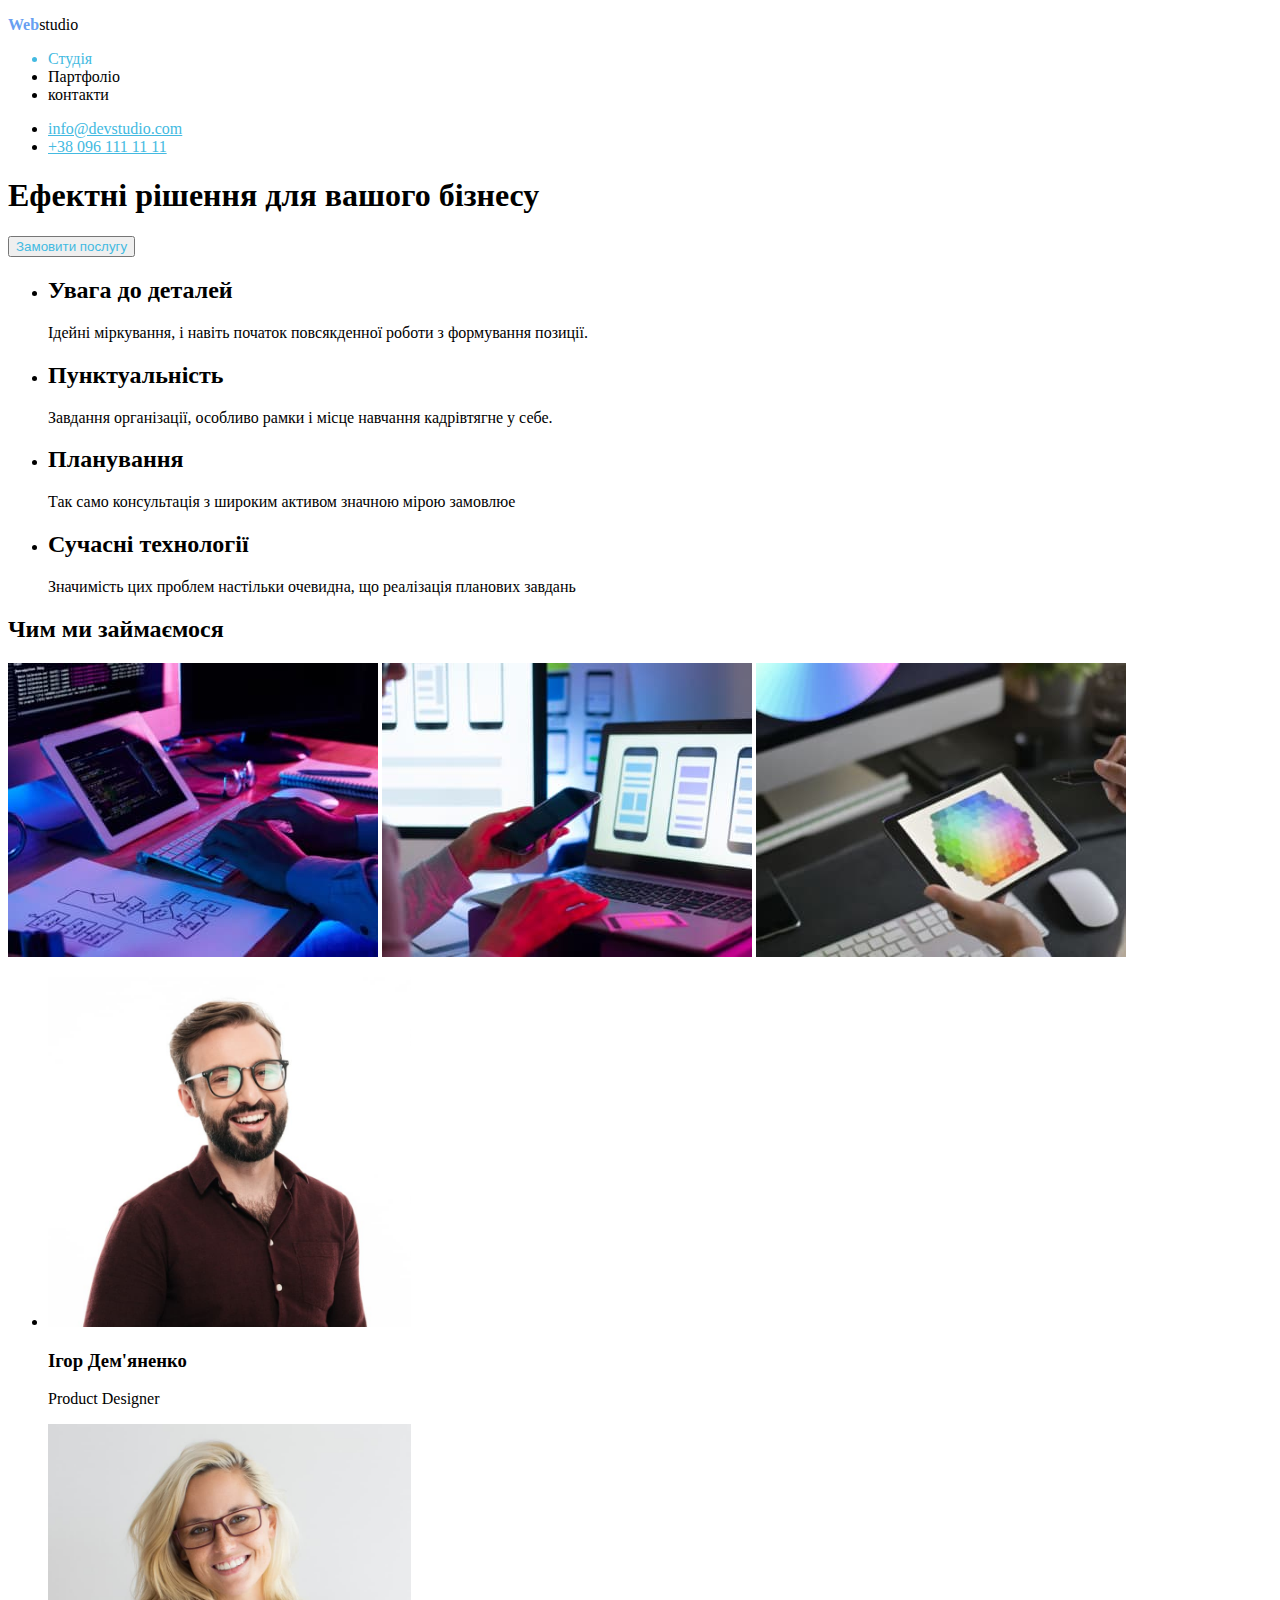
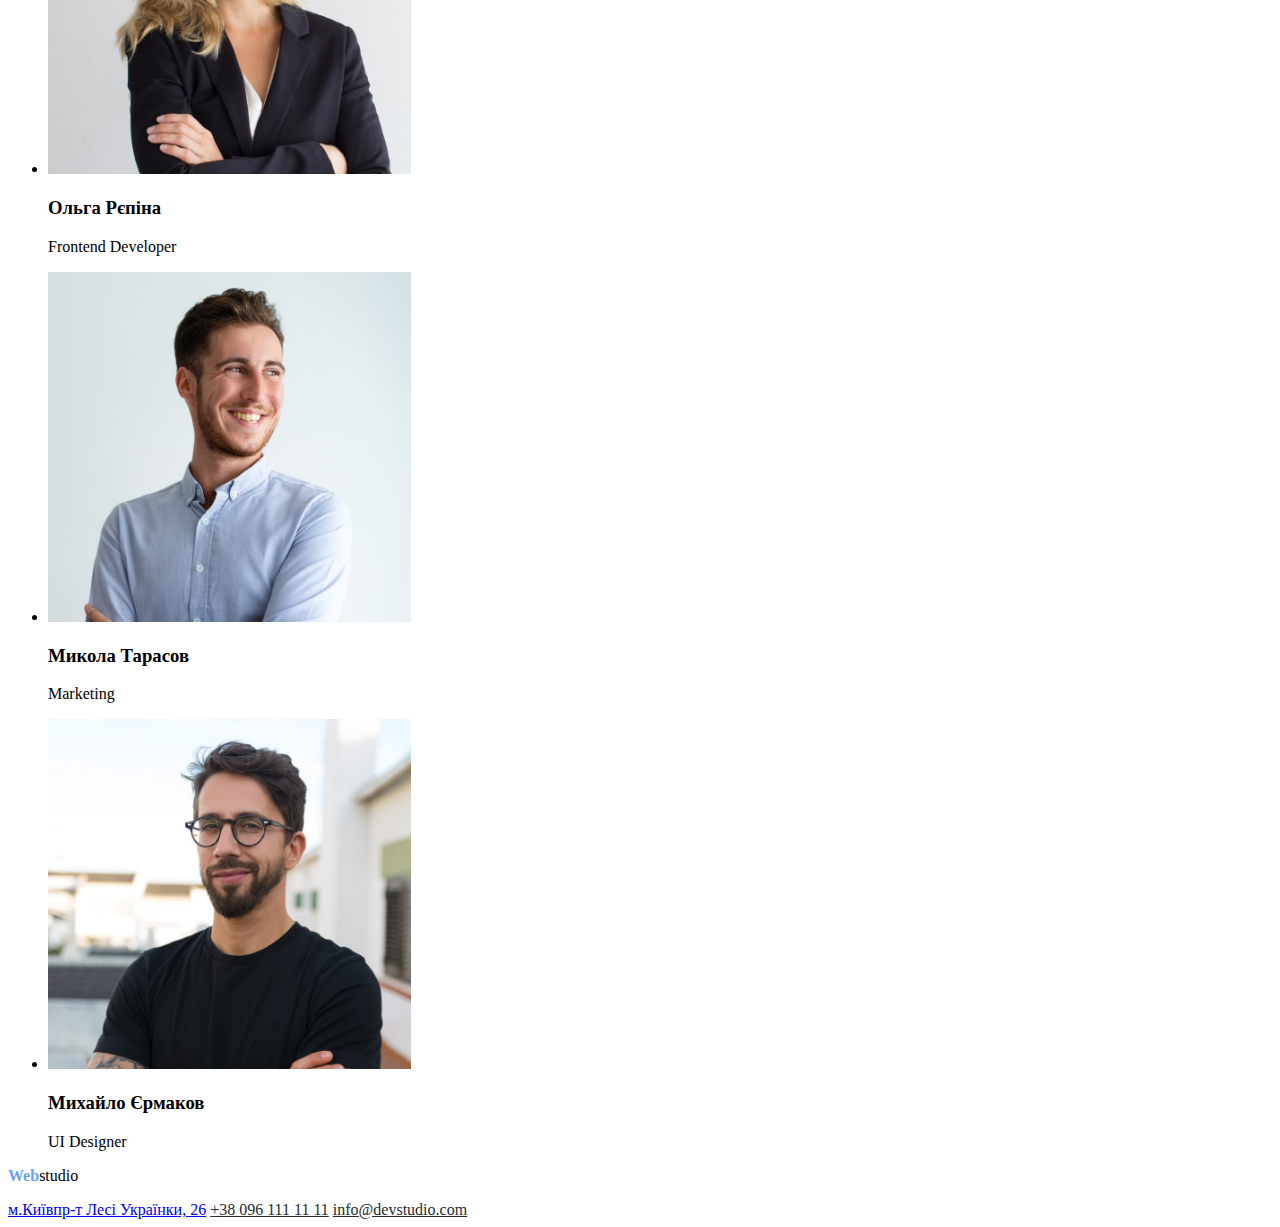
==== index.html @ 53b6b07f "do all" ====
<!DOCTYPE html>
<html lang="en">
<head>
    <meta charset="UTF-8">
    <meta name="viewport" content="width=device-width, initial-scale=1.0">
    <title>Web studio</title>
    <link rel="stylesheet" href="css/style.css">
</head>
<body>
    <header>
        <p><b>Web</b>studio</p>
    <ul>
        <li style="color: #43bae1;">Студія</li>
        <li>Партфоліо</li>
        <li>контакти</li>
    </ul>
    <ul>
        <li><a href="mailto:info@devstudio.com">info@devstudio.com</a></li>
        <li><a href="tel:+380961111111">+38 096 111 11 11</a></li>
    </ul>
    </header>
    <main>
    <section>
        <h1>Ефектні рішення для вашого бізнесу</h1>
        <input class="Замовити послугу" type="button" value="Замовити послугу" />
    </section>
    <ul>
        <li>
            <h2> Увага до деталей</h2>
            <p>Ідейні міркування, і навіть початок повсякденної роботи з формування позиції.</p>
        </li>
        <li>
            <h2>Пунктуальність</h2>
            <p>Завдання організації, особливо рамки і місце навчання кадрівтягне у себе.</p>
        </li>
        <li>
            <h2>Планування</h2>
            <p>Так само консультація з широким активом значною мірою замовлюе</p>
        </li>
        <li>
            <h2>Сучасні технології</h2>
            <p>Значимість цих проблем настільки очевидна, що реалізація планових завдань</p>
        </li>
    </ul>
    <section>
        <h2>Чим ми займаємося</h2>
        <img src="./imeges/coder.jpg" alt="cod">
        <img src="./imeges/disainer1.jpg" alt="Disain1">
        <img src="./imeges/disainer2.jpg" alt="Disain2">
    </section>
    <section>
        <ul>
            <li>
                <img src="./imeges/img (4).jpg" height="350" alt="">
                <h3>Ігор Дем'яненко</h3>
                <p>Product Designer</p>
            </li>
            <li>
                <img src="./imeges/img (1) (1).jpg" height="350" alt="">
                <h3>Ольга Рєпіна</h3>
                <p>Frontend Developer</p>
            </li>
            <li>
                <img src="./imeges/img (2) (1).jpg" height="350" alt="">
                <h3>Микола Тарасов</h3>
                <p>Marketing</p>
            </li>
            <li>
                <img src="./imeges/img (3) (1).jpg" height="350" alt="">
                <h3>Михайло Єрмаков</h3>
                <p>UI Designer</p>
            </li>
        </ul>
    </section>
    </main>
    <footer>
        <p><b>Web</b>studio</p>
        <a href="https://www.google.com/maps/place/%D0%B1%D1%83%D0%BB%D1%8C%D0%B2%D0%B0%D1%80+%D0%9B%D0%B5%D1%81%D1%96+%D0%A3%D0%BA%D1%80%D0%B0%D1%97%D0%BD%D0%BA%D0%B8,+26,+%D0%9A%D0%B8%D1%97%D0%B2,+02000/@50.4265807,30.5383858,17z/data=!3m1!4b1!4m6!3m5!1s0x40d4cf0e033ecbe9:0x57a4dffefec77da0!8m2!3d50.4265807!4d30.5383858!16s%2Fg%2F1tctq5jv?entry=ttu">м.Київпр-т Лесі Українки, 26</a>
        <a href="tel:+380961111111" style="color: #272c2e;">+38 096 111 11 11</a>
        <a href="mailto:info@devstudio.com" style="color: #272c2e;">info@devstudio.com</a>
</footer>
</body>
</html>
---- css/style.css ----
header a {
    color: #43bae1;
}
p b{
    color: rgb(104, 159, 241);
}
input[type*=button]{
    color: #43bae1;
}
.yci {
    color: #43bae1;
}
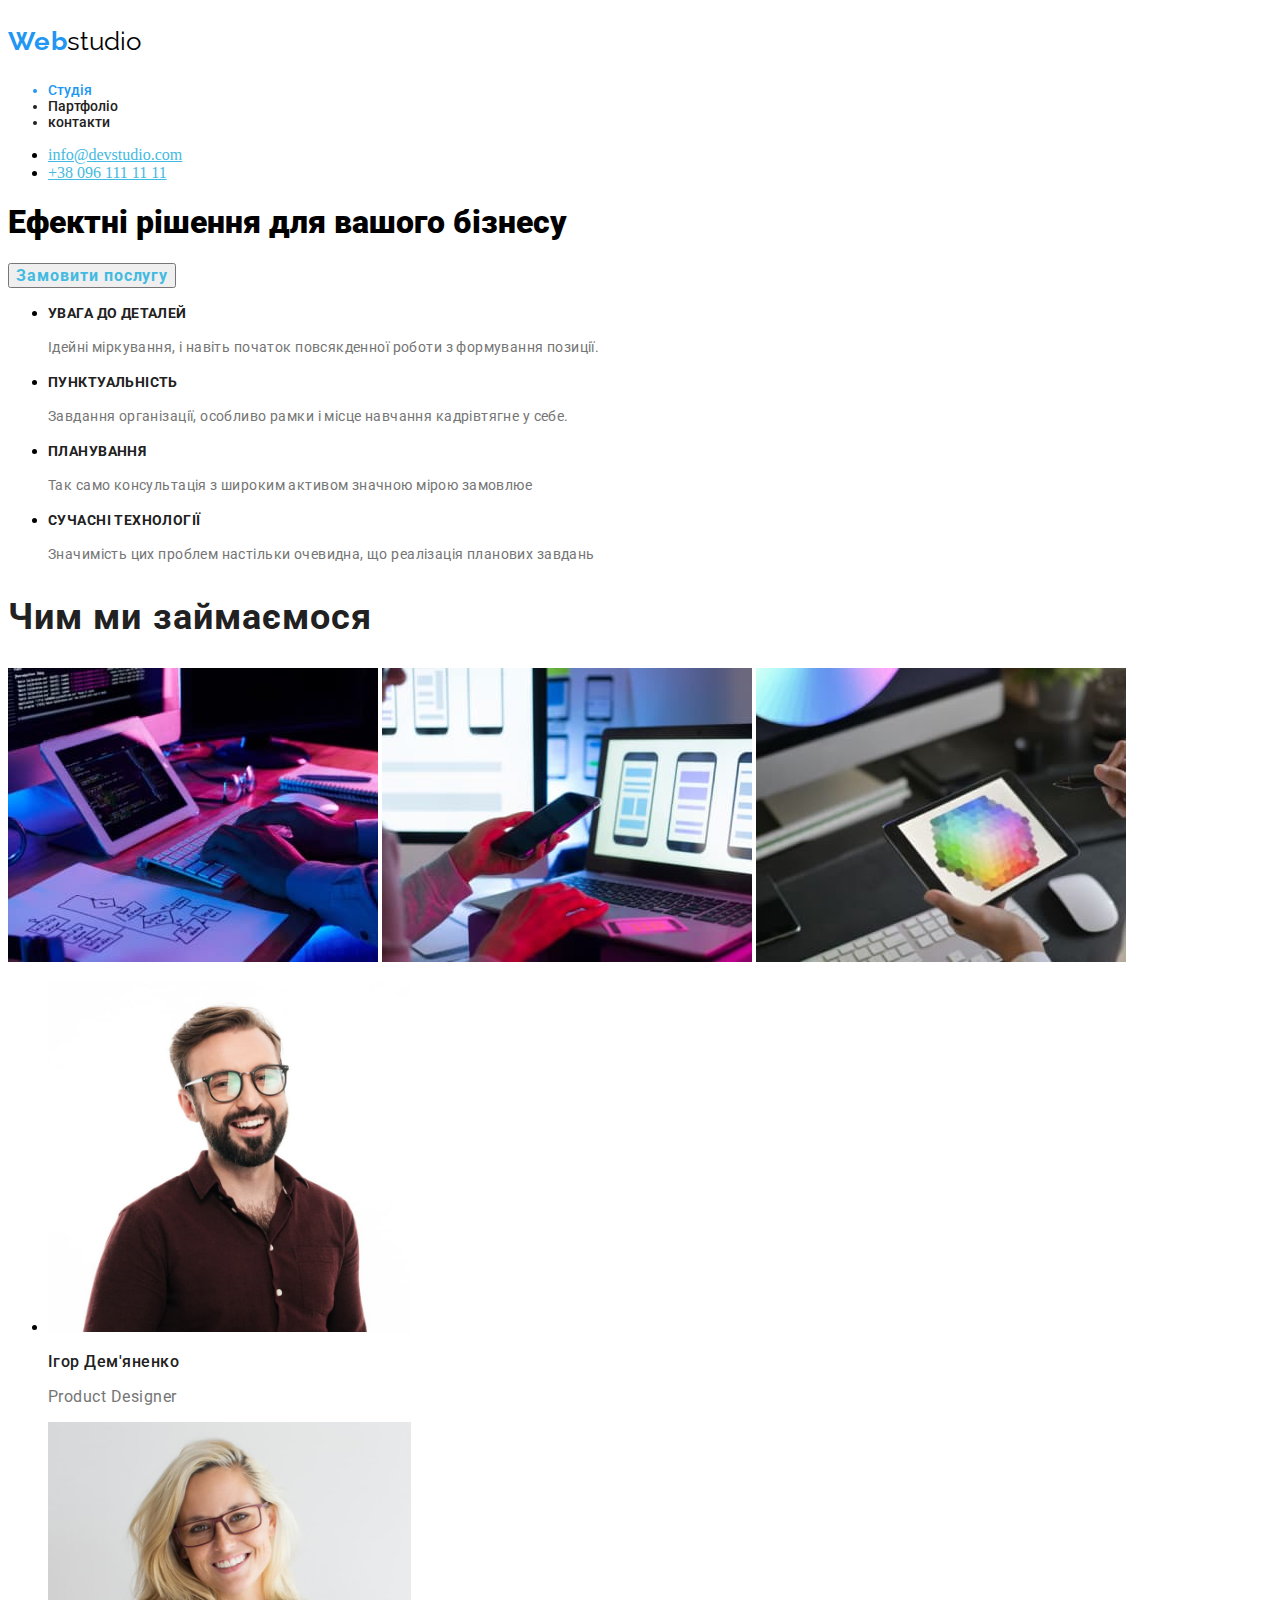
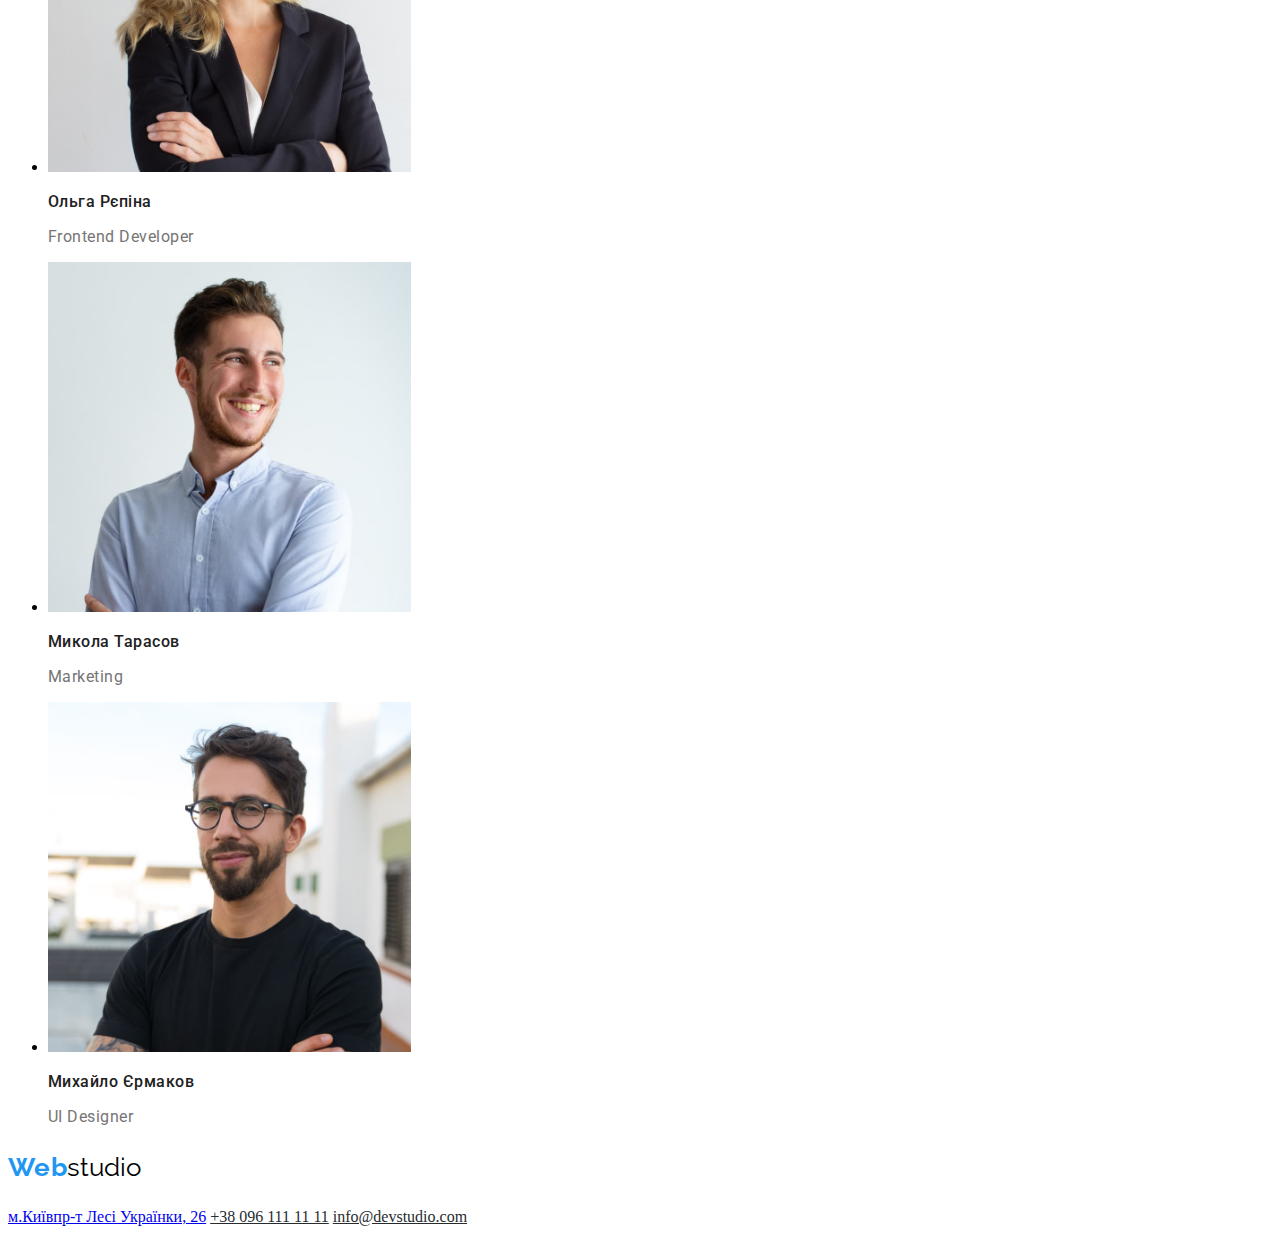
==== commit 8964cbc7: "add" ====
--- a/index.html
+++ b/index.html
@@ -4,46 +4,49 @@
     <meta charset="UTF-8">
     <meta name="viewport" content="width=device-width, initial-scale=1.0">
     <title>Web studio</title>
+    <link rel="preconnect" href="https://fonts.googleapis.com">
+<link rel="preconnect" href="https://fonts.gstatic.com" crossorigin>
+<link href="https://fonts.googleapis.com/css2?family=Raleway:wght@700&family=Roboto:wght@400;500;700;900&display=swap" rel="stylesheet">
     <link rel="stylesheet" href="css/style.css">
 </head>
 <body>
     <header>
-        <p><b>Web</b>studio</p>
+        <p class="logo"><b>Web</b>studio</p>
     <ul>
-        <li style="color: #43bae1;">Студія</li>
-        <li>Партфоліо</li>
-        <li>контакти</li>
+        <li class="header-list-item-stydio">Студія</li>
+        <li class="header-list-item">Партфоліо</li>
+        <li class="header-list-item">контакти</li>
     </ul>
     <ul>
-        <li><a href="mailto:info@devstudio.com">info@devstudio.com</a></li>
-        <li><a href="tel:+380961111111">+38 096 111 11 11</a></li>
+        <li><a class="header-link" href="mailto:info@devstudio.com">info@devstudio.com</a></li>
+        <li><a class="header-link" href="tel:+380961111111">+38 096 111 11 11</a></li>
     </ul>
     </header>
     <main>
     <section>
-        <h1>Ефектні рішення для вашого бізнесу</h1>
-        <input class="Замовити послугу" type="button" value="Замовити послугу" />
+        <h1 class="section-title">Ефектні рішення для вашого бізнесу</h1>
+        <input class="section-button" type="button" value="Замовити послугу" />
     </section>
     <ul>
         <li>
-            <h2> Увага до деталей</h2>
-            <p>Ідейні міркування, і навіть початок повсякденної роботи з формування позиції.</p>
+            <h2 class="list-title"> Увага до деталей</h2>
+            <p class="list-info">Ідейні міркування, і навіть початок повсякденної роботи з формування позиції.</p>
         </li>
         <li>
-            <h2>Пунктуальність</h2>
-            <p>Завдання організації, особливо рамки і місце навчання кадрівтягне у себе.</p>
+            <h2 class="list-title">Пунктуальність</h2>
+            <p class="list-info">Завдання організації, особливо рамки і місце навчання кадрівтягне у себе.</p>
         </li>
         <li>
-            <h2>Планування</h2>
-            <p>Так само консультація з широким активом значною мірою замовлюе</p>
+            <h2 class="list-title">Планування</h2>
+            <p class="list-info">Так само консультація з широким активом значною мірою замовлюе</p>
         </li>
         <li>
-            <h2>Сучасні технології</h2>
-            <p>Значимість цих проблем настільки очевидна, що реалізація планових завдань</p>
+            <h2 class="list-title">Сучасні технології</h2>
+            <p class="list-info">Значимість цих проблем настільки очевидна, що реалізація планових завдань</p>
         </li>
     </ul>
     <section>
-        <h2>Чим ми займаємося</h2>
+        <h2 class="main-section-title">Чим ми займаємося</h2>
         <img src="./imeges/coder.jpg" alt="cod">
         <img src="./imeges/disainer1.jpg" alt="Disain1">
         <img src="./imeges/disainer2.jpg" alt="Disain2">
@@ -52,29 +55,29 @@
         <ul>
             <li>
                 <img src="./imeges/img (4).jpg" height="350" alt="">
-                <h3>Ігор Дем'яненко</h3>
-                <p>Product Designer</p>
+                <h3 class="section-list-title">Ігор Дем'яненко</h3>
+                <p class="section-list-info">Product Designer</p>
             </li>
             <li>
                 <img src="./imeges/img (1) (1).jpg" height="350" alt="">
-                <h3>Ольга Рєпіна</h3>
-                <p>Frontend Developer</p>
+                <h3 class="section-list-title">Ольга Рєпіна</h3>
+                <p class="section-list-info">Frontend Developer</p>
             </li>
             <li>
                 <img src="./imeges/img (2) (1).jpg" height="350" alt="">
-                <h3>Микола Тарасов</h3>
-                <p>Marketing</p>
+                <h3 class="section-list-title">Микола Тарасов</h3>
+                <p class="section-list-info">Marketing</p>
             </li>
             <li>
                 <img src="./imeges/img (3) (1).jpg" height="350" alt="">
-                <h3>Михайло Єрмаков</h3>
-                <p>UI Designer</p>
+                <h3 class="section-list-title">Михайло Єрмаков</h3>
+                <p class="section-list-info">UI Designer</p>
             </li>
         </ul>
     </section>
     </main>
     <footer>
-        <p><b>Web</b>studio</p>
+        <p class="logo"><b>Web</b>studio</p>
         <a href="https://www.google.com/maps/place/%D0%B1%D1%83%D0%BB%D1%8C%D0%B2%D0%B0%D1%80+%D0%9B%D0%B5%D1%81%D1%96+%D0%A3%D0%BA%D1%80%D0%B0%D1%97%D0%BD%D0%BA%D0%B8,+26,+%D0%9A%D0%B8%D1%97%D0%B2,+02000/@50.4265807,30.5383858,17z/data=!3m1!4b1!4m6!3m5!1s0x40d4cf0e033ecbe9:0x57a4dffefec77da0!8m2!3d50.4265807!4d30.5383858!16s%2Fg%2F1tctq5jv?entry=ttu">м.Київпр-т Лесі Українки, 26</a>
         <a href="tel:+380961111111" style="color: #272c2e;">+38 096 111 11 11</a>
         <a href="mailto:info@devstudio.com" style="color: #272c2e;">info@devstudio.com</a>
--- a/css/style.css
+++ b/css/style.css
@@ -2,11 +2,99 @@
     color: #43bae1;
 }
 p b{
-    color: rgb(104, 159, 241);
+    color: #2196F3;
+font-family: Raleway;
+font-size: 26px;
+font-style: normal;
+font-weight: 700;
+line-height: normal;
+letter-spacing: 0.78px;
+}
+header p {
+font-size: 26px;
 }
 input[type*=button]{
     color: #43bae1;
 }
-.yci {
-    color: #43bae1;
+.section-button {
+    color: black;
+font-family: Roboto;
+font-size: 16px;
+font-style: normal;
+font-weight: 700;
+letter-spacing: 0.96px;
+}
+.list-title {
+    color: #212121;
+font-family: Roboto;
+font-size: 14px;
+letter-spacing: 0.42px;
+text-transform: uppercase;
+}
+.list-info {
+    color: #757575;
+font-family: Roboto;
+font-size: 14px;
+line-height: 24px; /* 171.429% */
+letter-spacing: 0.42px;
+}
+.section-title {
+    font-family: Roboto;
+    font-weight: 900;
+}
+.logo {
+    font-family: Raleway;
+}
+.header-list-item-stydio {
+    color: #2196F3;
+font-family: Roboto;
+font-size: 14px;
+font-weight: 500;
+}
+.header-list-item {
+    color: #212121;
+font-family: Roboto;
+font-size: 14px;
+font-weight: 500;
+}
+.main-section-title {
+    color: #212121;
+font-family: Roboto;
+font-size: 36px;
+letter-spacing: 1.08px;
+}
+.section-list-title {
+    color: #212121;
+font-family: Roboto;
+font-size: 16px;
+font-weight: 500;
+letter-spacing: 0.48px;
+}
+.section-list-info {
+    color: #757575;
+font-family: Roboto;
+font-size: 16px;
+font-weight: 400;
+letter-spacing: 0.48px;
+}
+.main-button {
+    color: #000000;
+font-family: Roboto;
+font-size: 16px;
+line-height: 26px; /* 162.5% */
+letter-spacing: 0.48px;
+}
+.main-section-list-title {
+    color: #212121;
+font-size: 18px;
+line-height: 36px; /* 200% */
+letter-spacing: 1.08px;
+}
+.main-section-list-info {
+    color: #757575;
+line-height: 30px; /* 187.5% */
+letter-spacing: 0.48px;
+}
+footer p {
+    font-size: 26px;
 }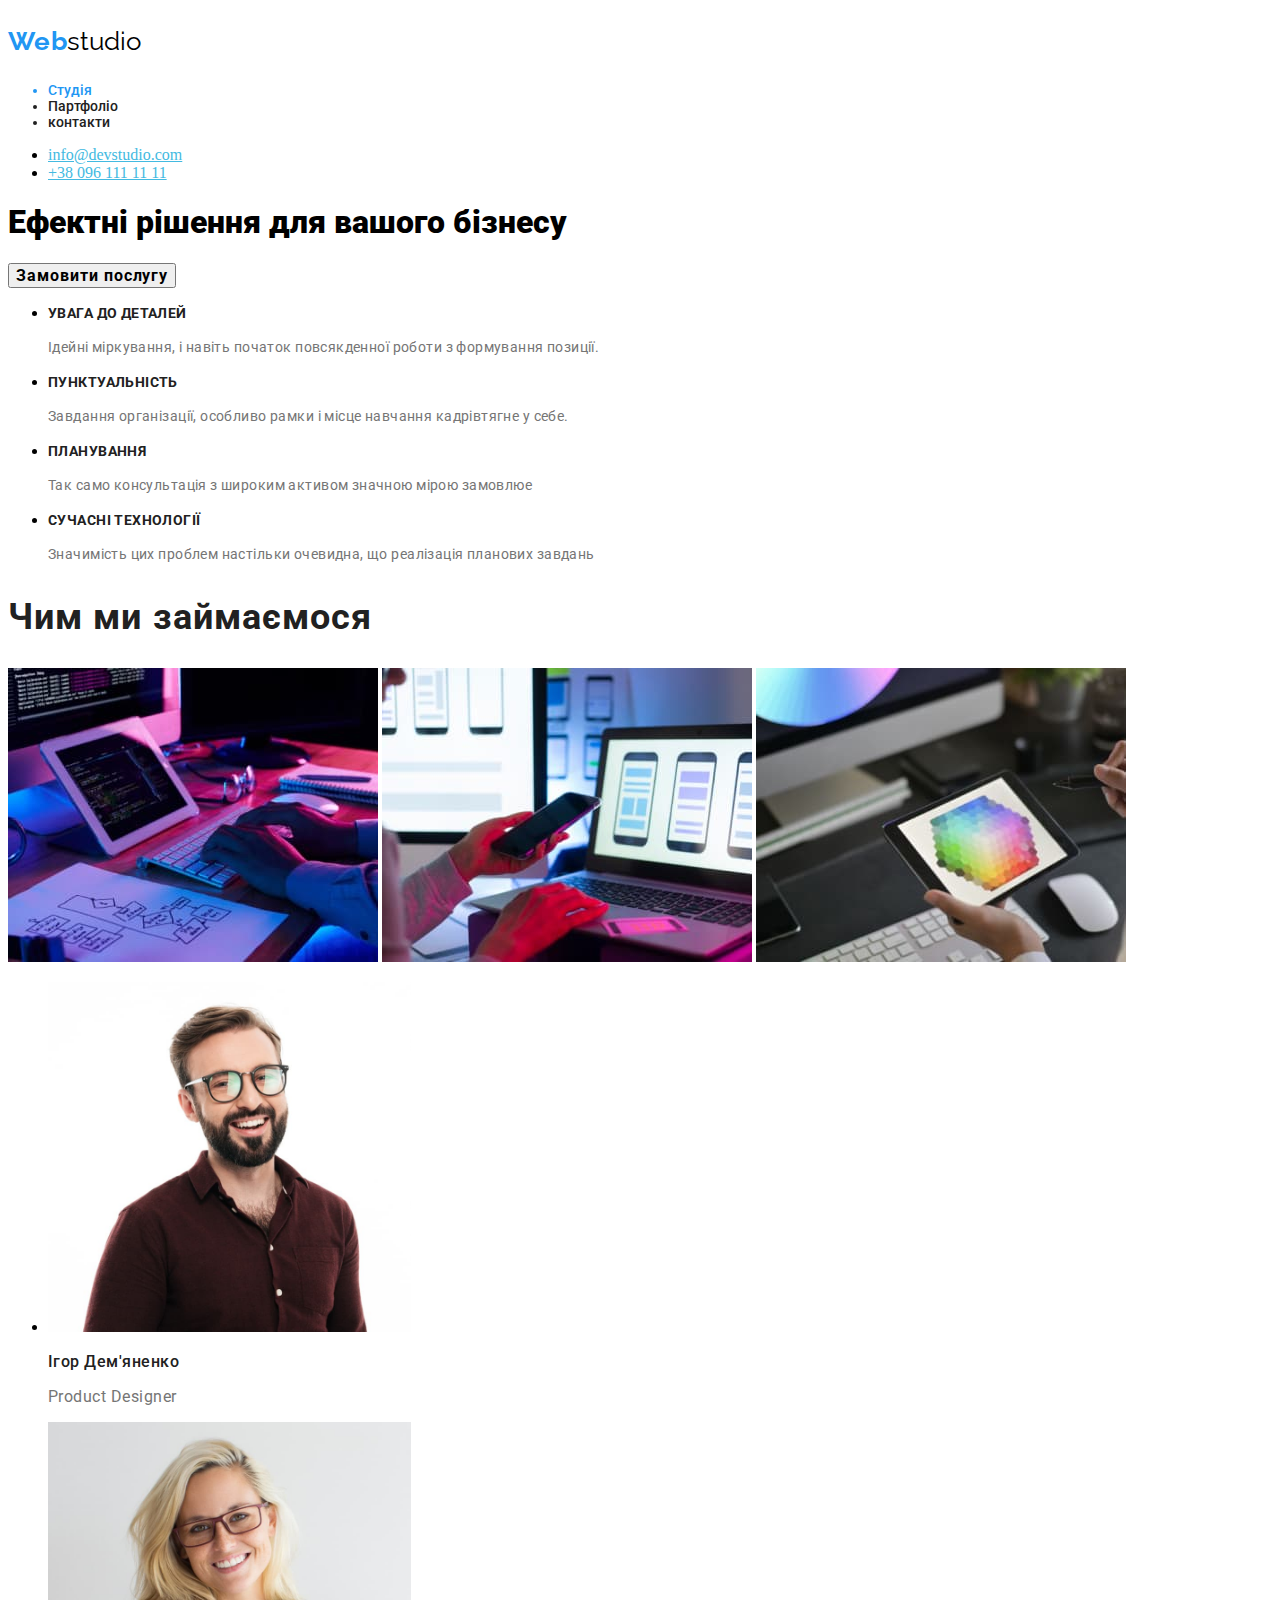
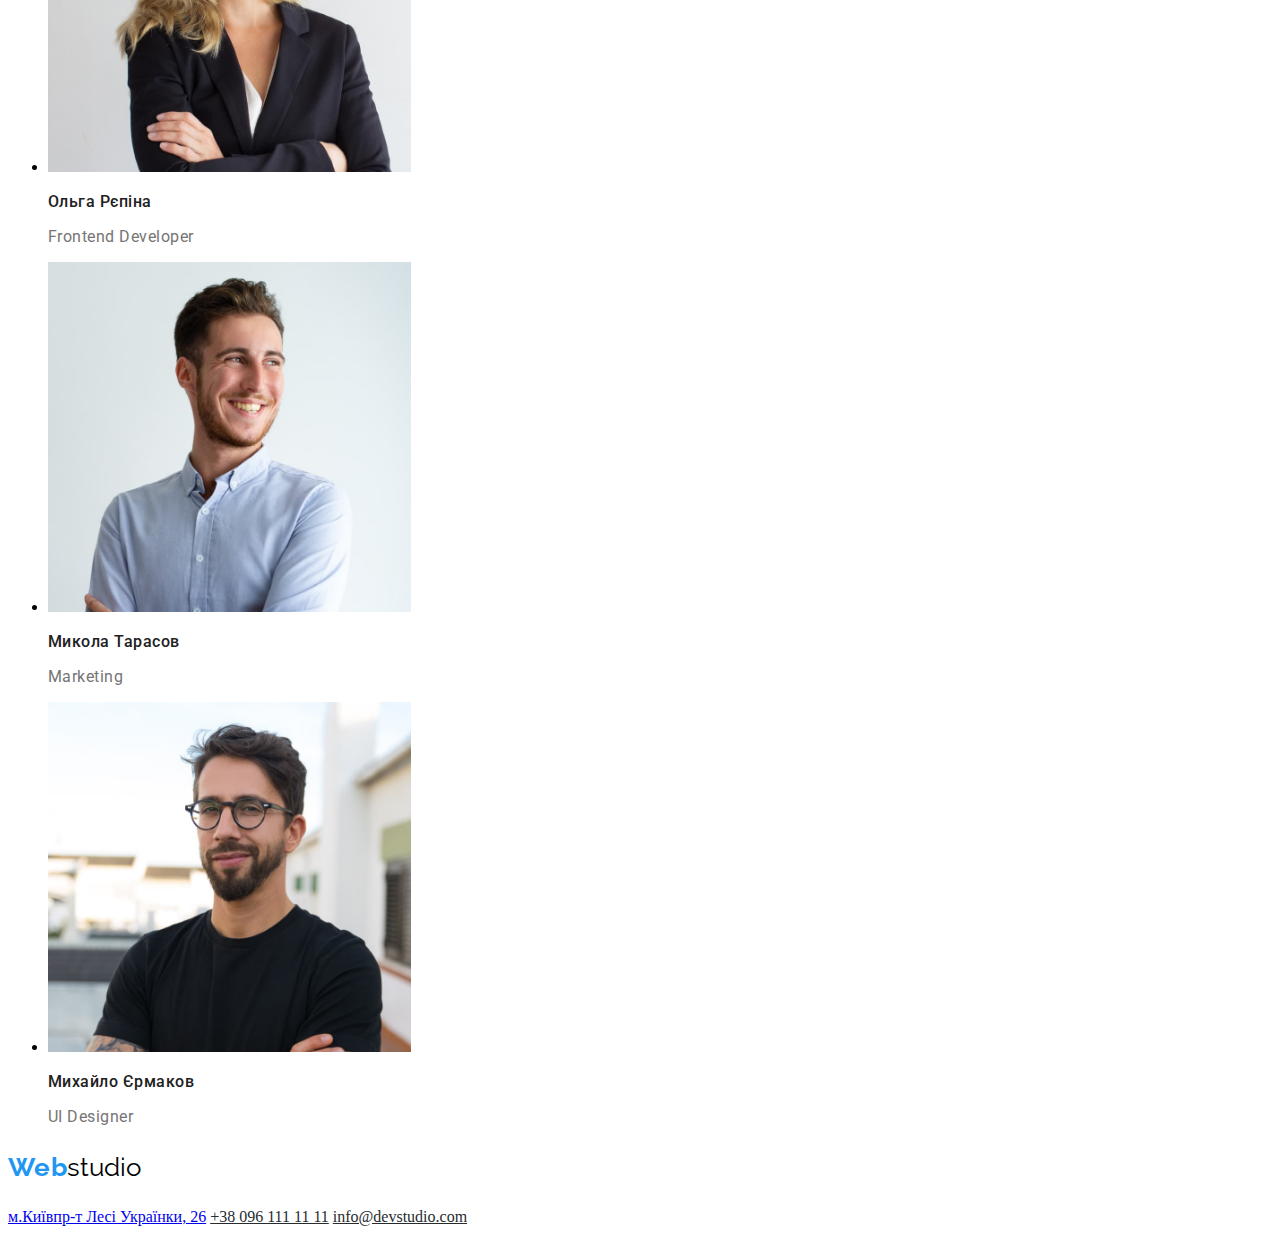
==== commit 0b3fb122: "add" ====
--- a/index.html
+++ b/index.html
@@ -25,23 +25,23 @@
     <main>
     <section>
         <h1 class="section-title">Ефектні рішення для вашого бізнесу</h1>
-        <input class="section-button" type="button" value="Замовити послугу" />
+        <button class="section-button" type="button">Замовити послугу</button>
     </section>
     <ul>
         <li>
-            <h2 class="list-title"> Увага до деталей</h2>
+            <h3 class="list-title"> Увага до деталей</h3>
             <p class="list-info">Ідейні міркування, і навіть початок повсякденної роботи з формування позиції.</p>
         </li>
         <li>
-            <h2 class="list-title">Пунктуальність</h2>
+            <h3 class="list-title">Пунктуальність</h3>
             <p class="list-info">Завдання організації, особливо рамки і місце навчання кадрівтягне у себе.</p>
         </li>
         <li>
-            <h2 class="list-title">Планування</h2>
+            <h3 class="list-title">Планування</h3>
             <p class="list-info">Так само консультація з широким активом значною мірою замовлюе</p>
         </li>
         <li>
-            <h2 class="list-title">Сучасні технології</h2>
+            <h3 class="list-title">Сучасні технології</h3>
             <p class="list-info">Значимість цих проблем настільки очевидна, що реалізація планових завдань</p>
         </li>
     </ul>
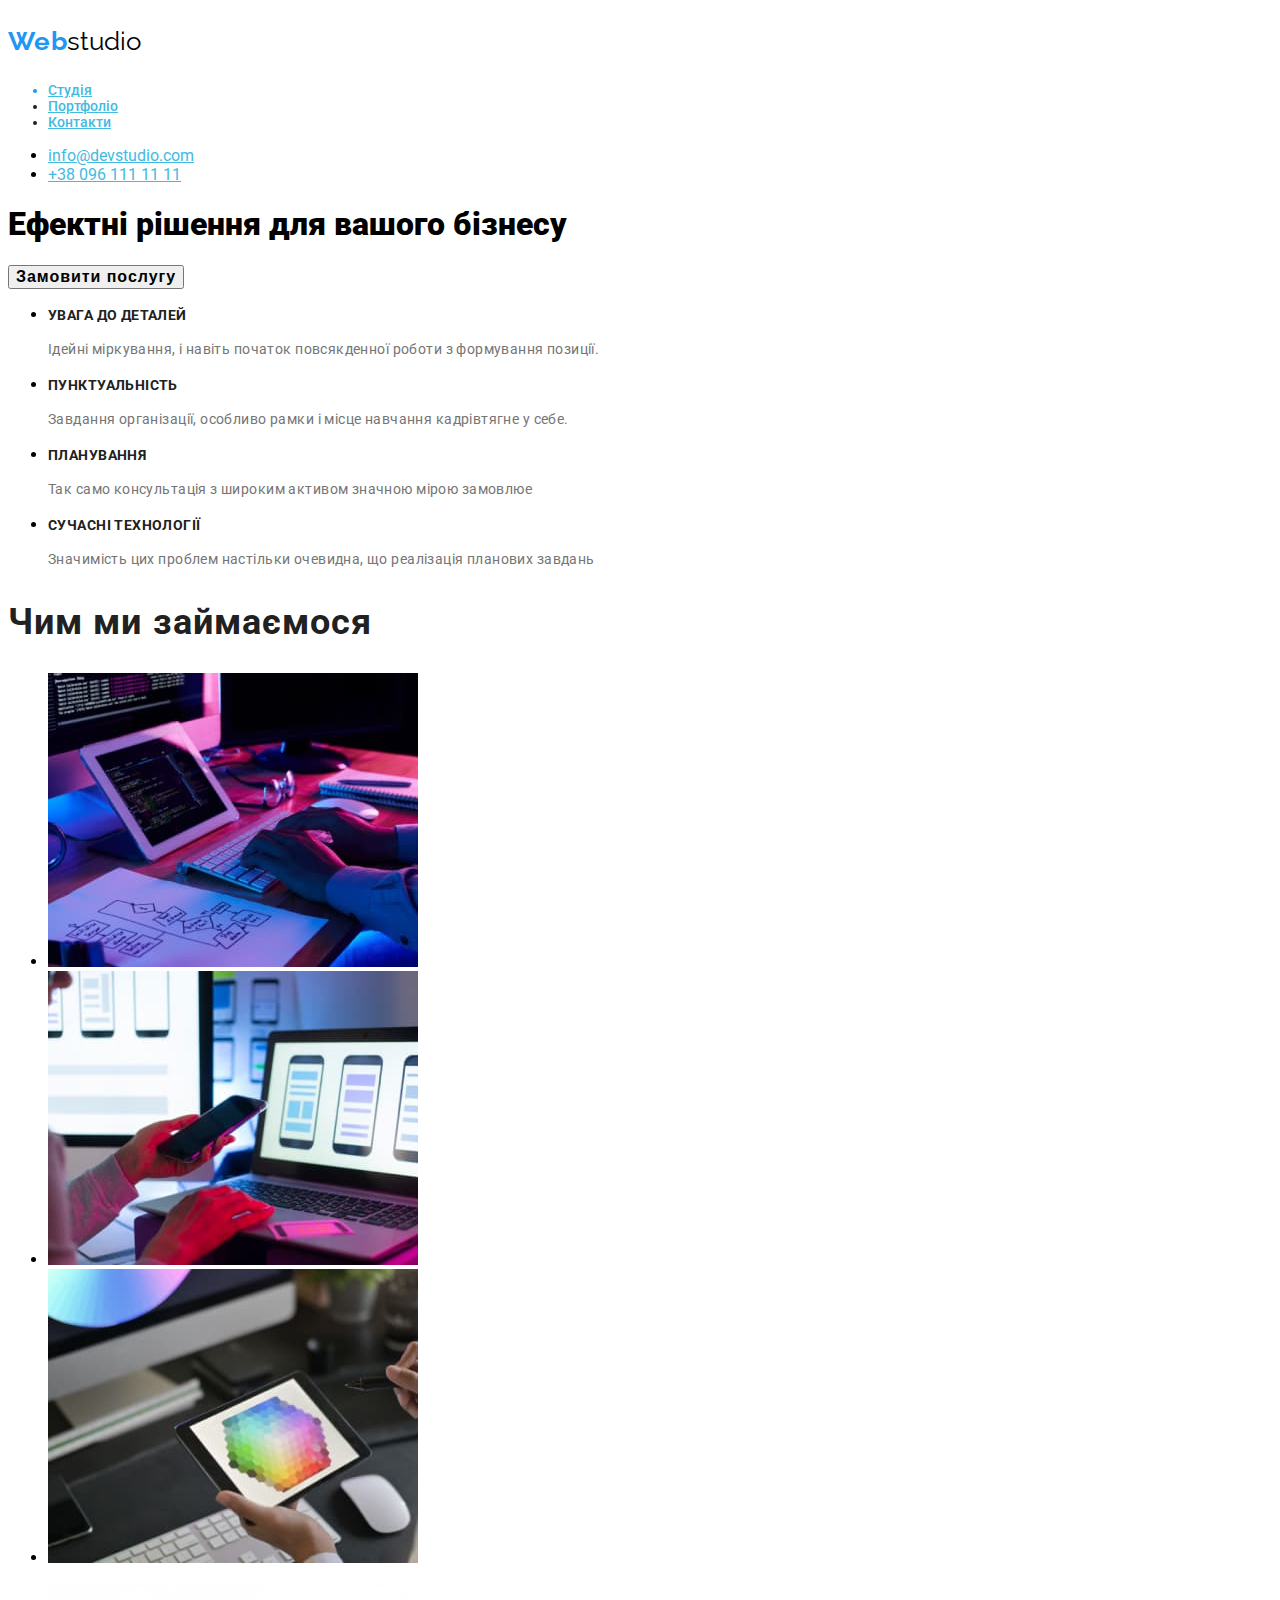
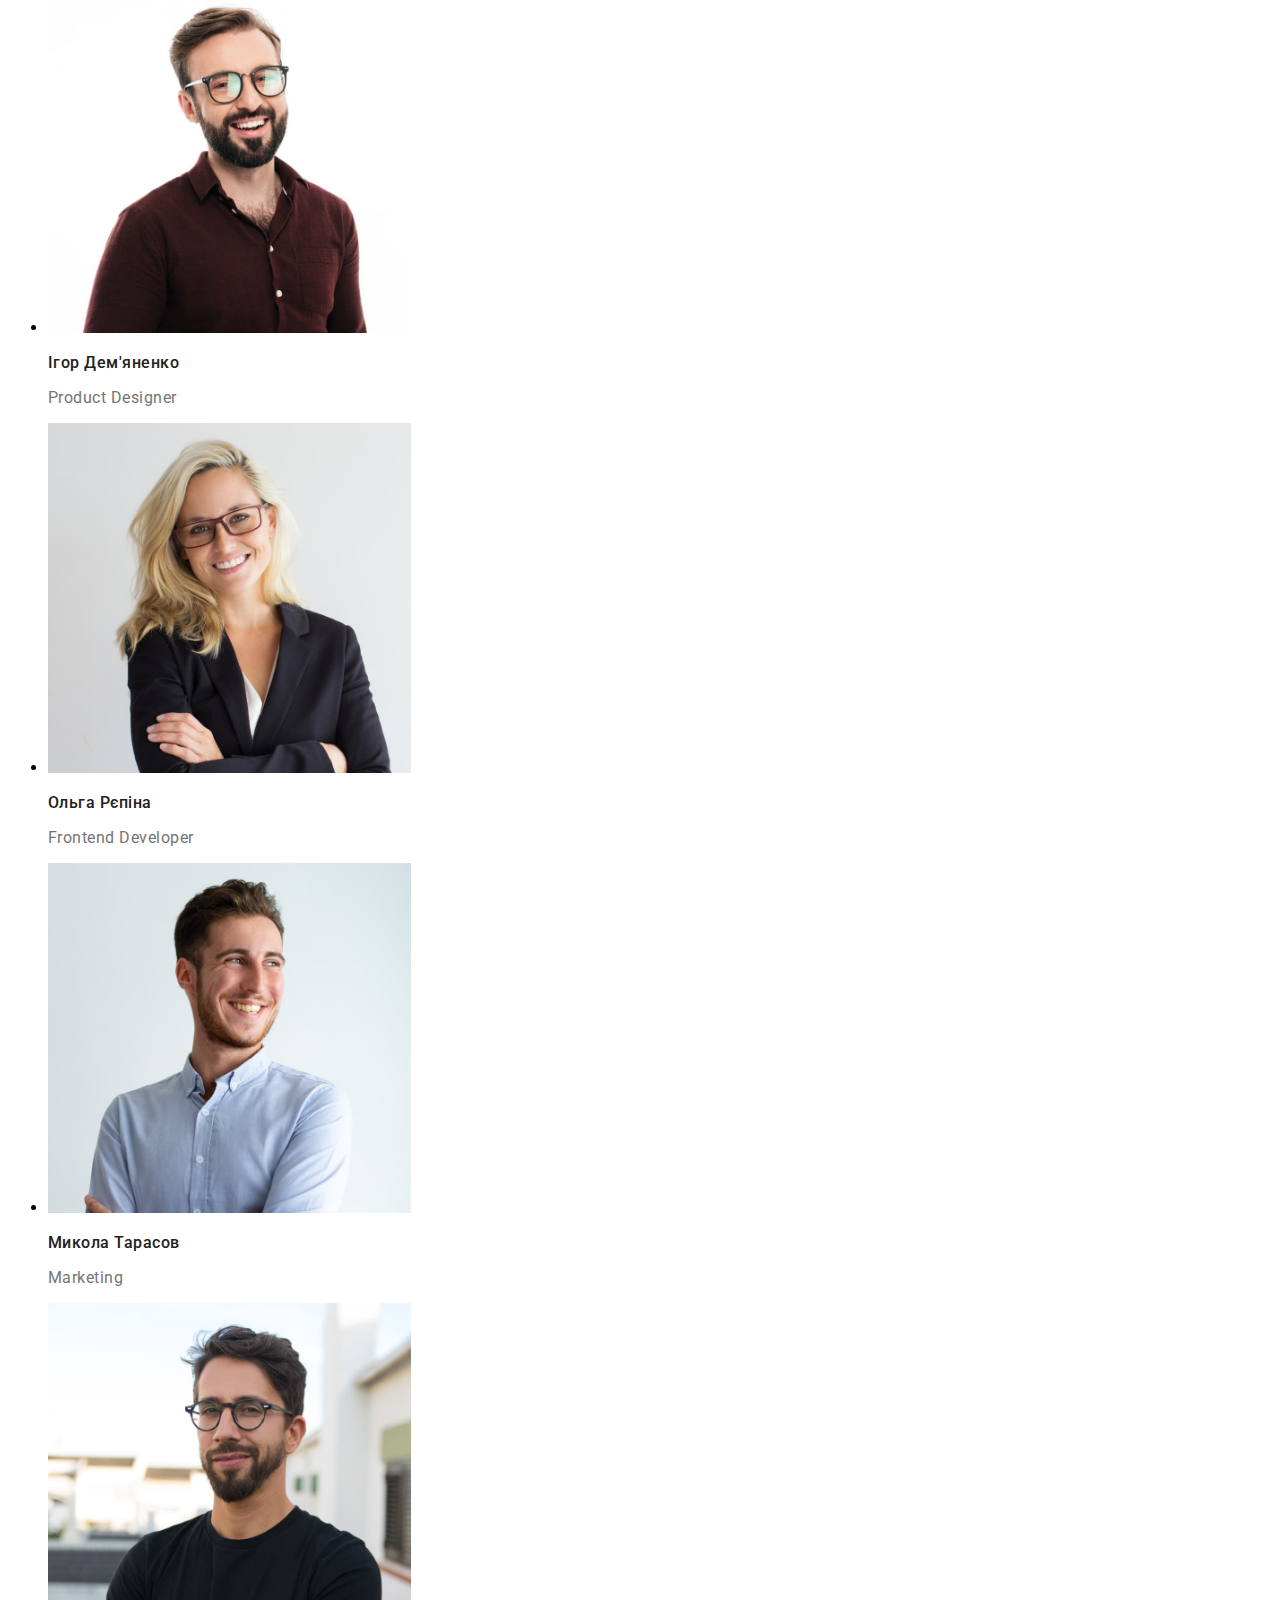
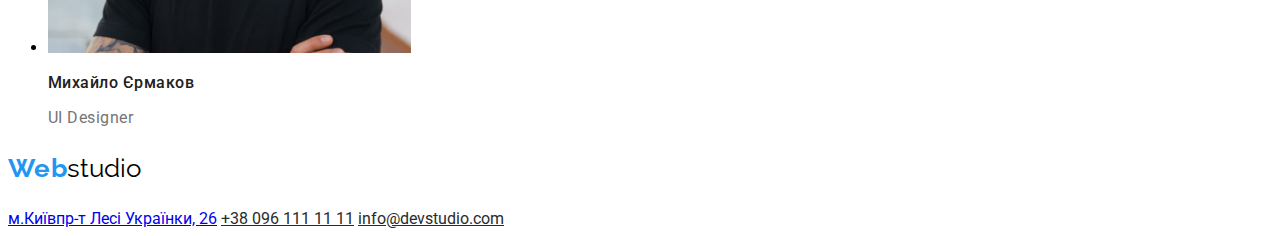
==== commit 453300e5: "add" ====
--- a/index.html
+++ b/index.html
@@ -12,11 +12,11 @@
 <body>
     <header>
         <p class="logo"><b>Web</b>studio</p>
-    <ul>
-        <li class="header-list-item-stydio">Студія</li>
-        <li class="header-list-item">Партфоліо</li>
-        <li class="header-list-item">контакти</li>
-    </ul>
+        <ul>
+            <li class="header-list-item-stydio"><a href="./index.html">Студія</a></li>
+            <li class="header-list-item"><a href="./portfolio.html">Портфоліо</a></li>
+            <li class="header-list-item"><a href="./index.html">Контакти</a></li>
+        </ul>
     <ul>
         <li><a class="header-link" href="mailto:info@devstudio.com">info@devstudio.com</a></li>
         <li><a class="header-link" href="tel:+380961111111">+38 096 111 11 11</a></li>
@@ -27,7 +27,8 @@
         <h1 class="section-title">Ефектні рішення для вашого бізнесу</h1>
         <button class="section-button" type="button">Замовити послугу</button>
     </section>
-    <ul>
+    <section>
+      <ul>
         <li>
             <h3 class="list-title"> Увага до деталей</h3>
             <p class="list-info">Ідейні міркування, і навіть початок повсякденної роботи з формування позиції.</p>
@@ -44,32 +45,35 @@
             <h3 class="list-title">Сучасні технології</h3>
             <p class="list-info">Значимість цих проблем настільки очевидна, що реалізація планових завдань</p>
         </li>
-    </ul>
+      </ul>
+    </section>
     <section>
         <h2 class="main-section-title">Чим ми займаємося</h2>
-        <img src="./imeges/coder.jpg" alt="cod">
-        <img src="./imeges/disainer1.jpg" alt="Disain1">
-        <img src="./imeges/disainer2.jpg" alt="Disain2">
+        <ul>        
+            <li><img src="./imeges/coder.jpg" alt="cod"></li>
+            <li><img src="./imeges/disainer1.jpg" alt="Disain1"></li>
+            <li><img src="./imeges/disainer2.jpg" alt="Disain2"></li>
+        </ul>
     </section>
     <section>
         <ul>
             <li>
-                <img src="./imeges/img (4).jpg" height="350" alt="">
+                <img src="./imeges/worker_img1.jpg" height="350" alt="Ігор Дем'яненко">
                 <h3 class="section-list-title">Ігор Дем'яненко</h3>
                 <p class="section-list-info">Product Designer</p>
             </li>
             <li>
-                <img src="./imeges/img (1) (1).jpg" height="350" alt="">
+                <img src="./imeges/worker_img2.jpg" height="350" alt="Ольга Рєпіна">
                 <h3 class="section-list-title">Ольга Рєпіна</h3>
                 <p class="section-list-info">Frontend Developer</p>
             </li>
             <li>
-                <img src="./imeges/img (2) (1).jpg" height="350" alt="">
+                <img src="./imeges/worker_img3.jpg" height="350" alt="Микола Тарасов">
                 <h3 class="section-list-title">Микола Тарасов</h3>
                 <p class="section-list-info">Marketing</p>
             </li>
             <li>
-                <img src="./imeges/img (3) (1).jpg" height="350" alt="">
+                <img src="./imeges/worker_img4.jpg" height="350" alt="Михайло Єрмаков">
                 <h3 class="section-list-title">Михайло Єрмаков</h3>
                 <p class="section-list-info">UI Designer</p>
             </li>
--- a/css/style.css
+++ b/css/style.css
@@ -1,3 +1,6 @@
+body {
+    font-family: Roboto;
+}
 header a {
     color: #43bae1;
 }
@@ -18,7 +21,6 @@
 }
 .section-button {
     color: black;
-font-family: Roboto;
 font-size: 16px;
 font-style: normal;
 font-weight: 700;
@@ -26,20 +28,17 @@
 }
 .list-title {
     color: #212121;
-font-family: Roboto;
 font-size: 14px;
 letter-spacing: 0.42px;
 text-transform: uppercase;
 }
 .list-info {
     color: #757575;
-font-family: Roboto;
 font-size: 14px;
 line-height: 24px; /* 171.429% */
 letter-spacing: 0.42px;
 }
 .section-title {
-    font-family: Roboto;
     font-weight: 900;
 }
 .logo {
@@ -47,39 +46,33 @@
 }
 .header-list-item-stydio {
     color: #2196F3;
-font-family: Roboto;
 font-size: 14px;
 font-weight: 500;
 }
 .header-list-item {
     color: #212121;
-font-family: Roboto;
 font-size: 14px;
 font-weight: 500;
 }
 .main-section-title {
     color: #212121;
-font-family: Roboto;
 font-size: 36px;
 letter-spacing: 1.08px;
 }
 .section-list-title {
     color: #212121;
-font-family: Roboto;
 font-size: 16px;
 font-weight: 500;
 letter-spacing: 0.48px;
 }
 .section-list-info {
     color: #757575;
-font-family: Roboto;
 font-size: 16px;
 font-weight: 400;
 letter-spacing: 0.48px;
 }
 .main-button {
     color: #000000;
-font-family: Roboto;
 font-size: 16px;
 line-height: 26px; /* 162.5% */
 letter-spacing: 0.48px;
@@ -97,4 +90,4 @@
 }
 footer p {
     font-size: 26px;
-}+}
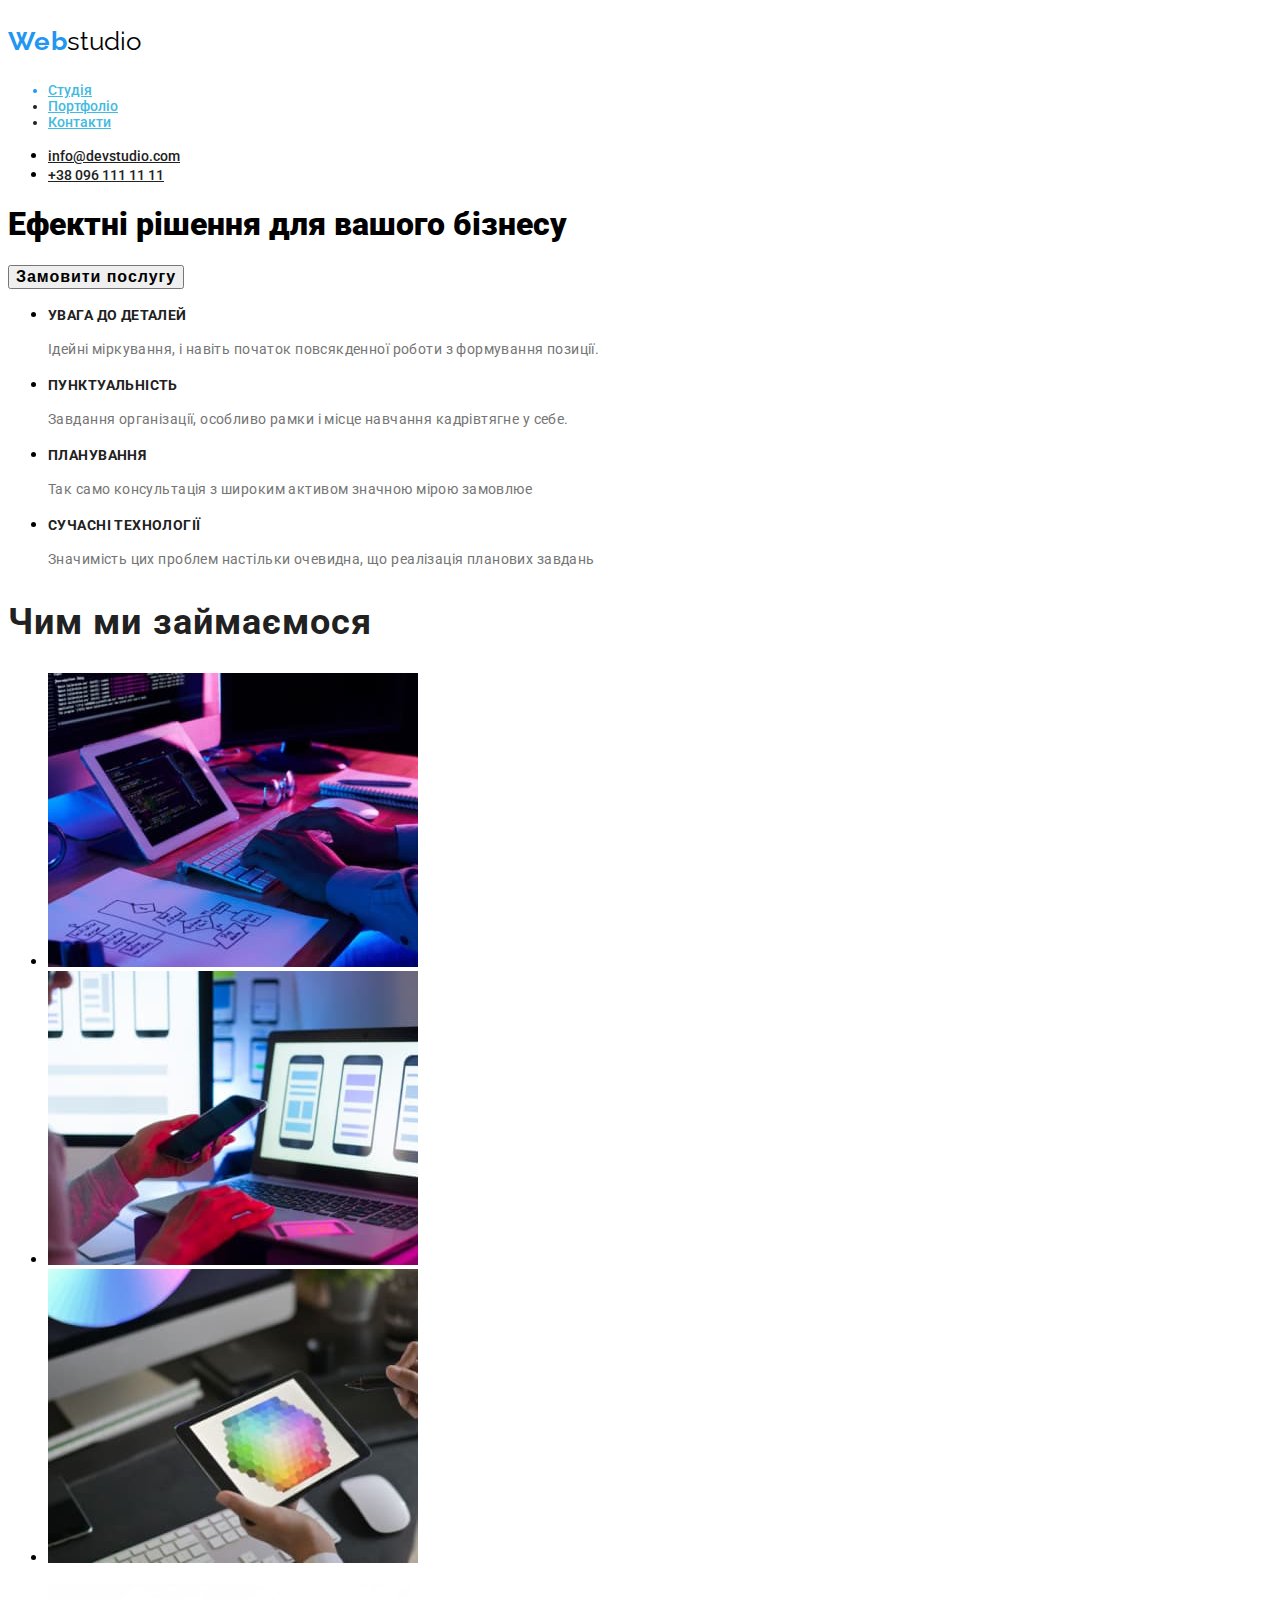
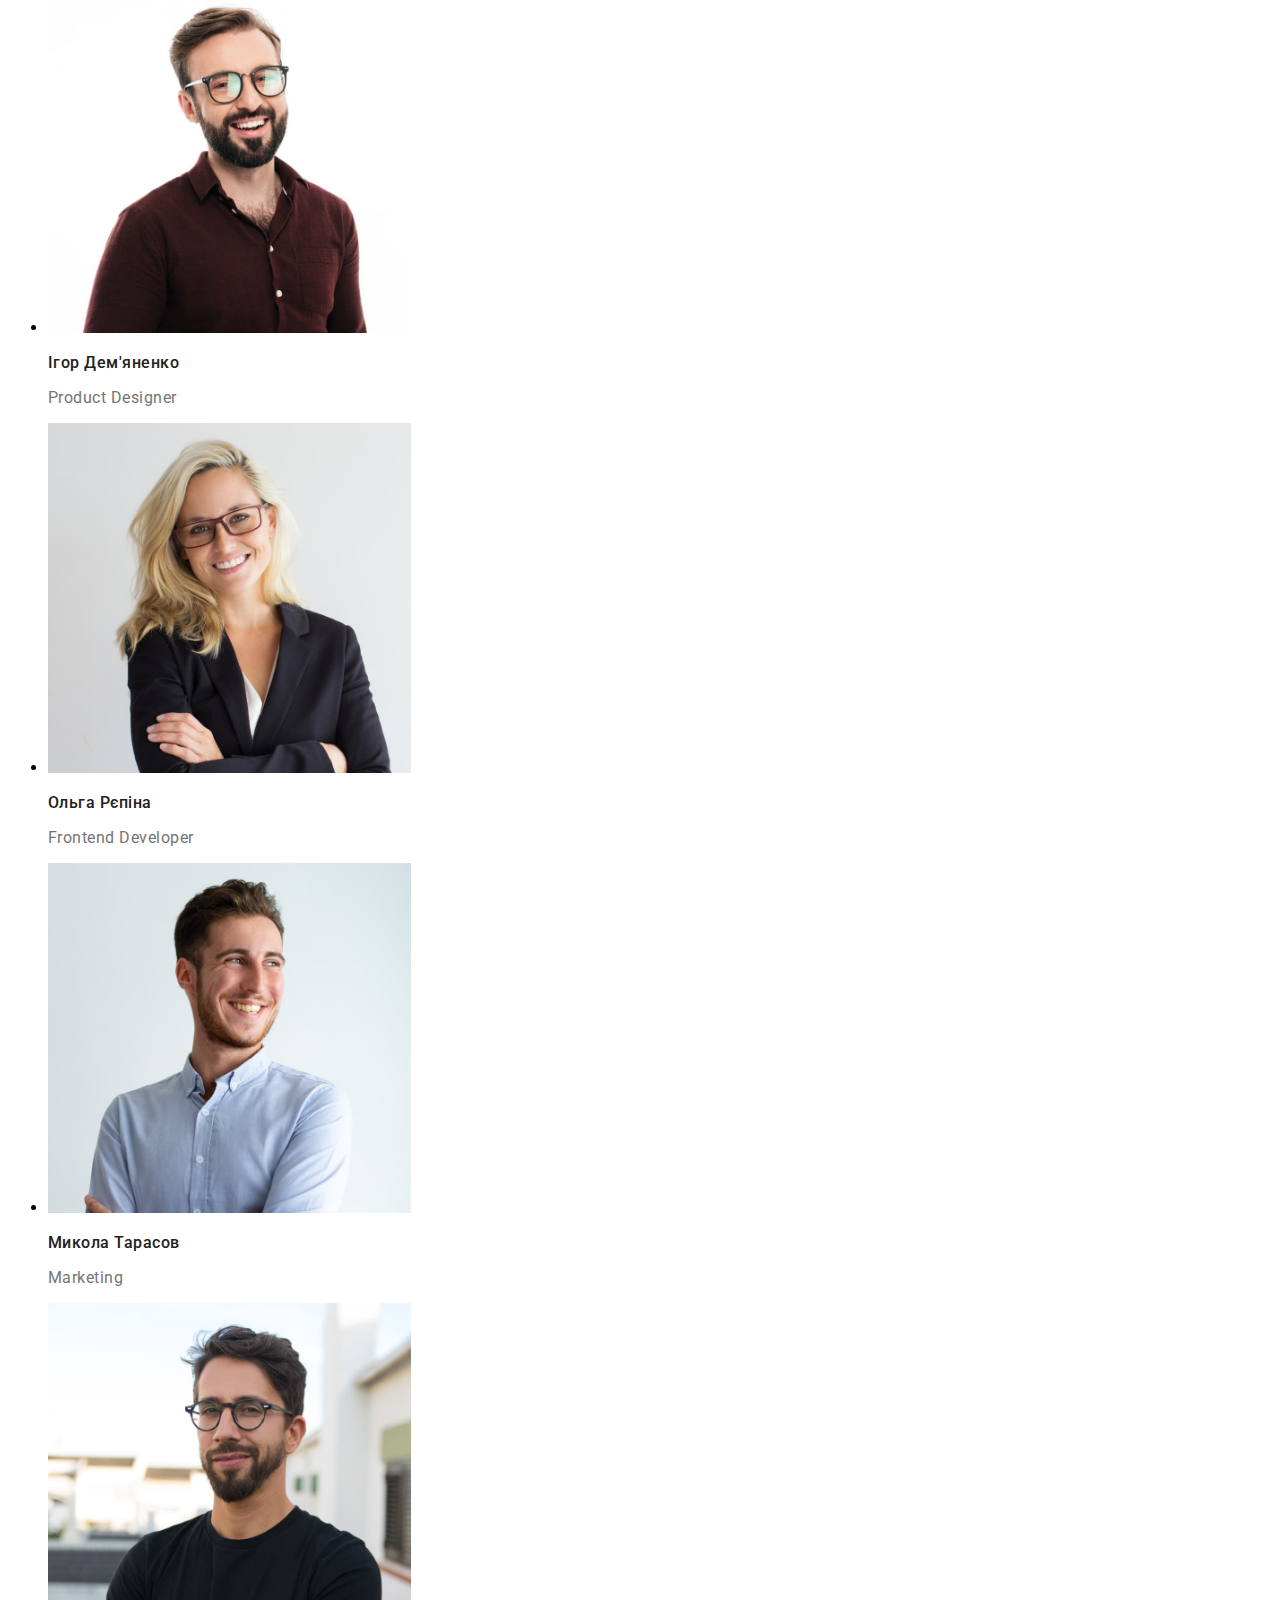
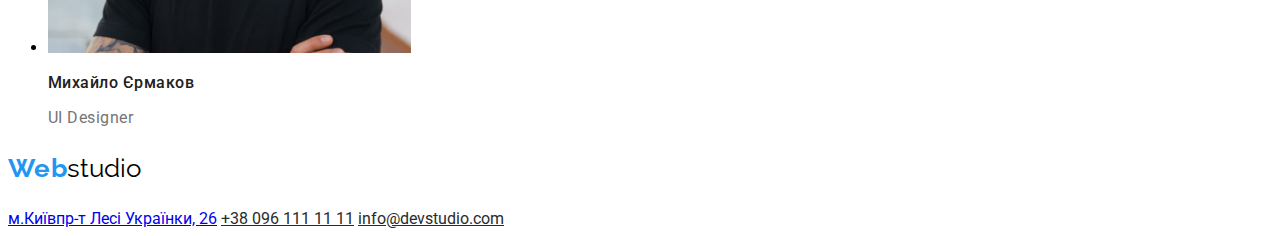
==== commit 8798ddc0: "add" ====
--- a/index.html
+++ b/index.html
@@ -11,15 +11,15 @@
 </head>
 <body>
     <header>
-        <p class="logo"><b>Web</b>studio</p>
-        <ul>
-            <li class="header-list-item-stydio"><a href="./index.html">Студія</a></li>
-            <li class="header-list-item"><a href="./portfolio.html">Портфоліо</a></li>
-            <li class="header-list-item"><a href="./index.html">Контакти</a></li>
+        <p class="logo"><b class="accent-logo">Web</b>studio</p>
+        <ul class="nav-list">
+            <li class="nav-list-item-stydio"><a href="./index.html">Студія</a></li>
+            <li class="nav-list-item"><a href="./portfolio.html">Портфоліо</a></li>
+            <li class="nav-list-item"><a href="./index.html">Контакти</a></li>
         </ul>
-    <ul>
-        <li><a class="header-link" href="mailto:info@devstudio.com">info@devstudio.com</a></li>
-        <li><a class="header-link" href="tel:+380961111111">+38 096 111 11 11</a></li>
+    <ul class="nav-list">
+        <li><a class="nav-list-link" href="mailto:info@devstudio.com">info@devstudio.com</a></li>
+        <li><a class="nav-list-link" href="tel:+380961111111">+38 096 111 11 11</a></li>
     </ul>
     </header>
     <main>
@@ -81,7 +81,7 @@
     </section>
     </main>
     <footer>
-        <p class="logo"><b>Web</b>studio</p>
+        <p class="logo"><b class="accent-logo">Web</b>studio</p>
         <a href="https://www.google.com/maps/place/%D0%B1%D1%83%D0%BB%D1%8C%D0%B2%D0%B0%D1%80+%D0%9B%D0%B5%D1%81%D1%96+%D0%A3%D0%BA%D1%80%D0%B0%D1%97%D0%BD%D0%BA%D0%B8,+26,+%D0%9A%D0%B8%D1%97%D0%B2,+02000/@50.4265807,30.5383858,17z/data=!3m1!4b1!4m6!3m5!1s0x40d4cf0e033ecbe9:0x57a4dffefec77da0!8m2!3d50.4265807!4d30.5383858!16s%2Fg%2F1tctq5jv?entry=ttu">м.Київпр-т Лесі Українки, 26</a>
         <a href="tel:+380961111111" style="color: #272c2e;">+38 096 111 11 11</a>
         <a href="mailto:info@devstudio.com" style="color: #272c2e;">info@devstudio.com</a>
--- a/css/style.css
+++ b/css/style.css
@@ -4,7 +4,7 @@
 header a {
     color: #43bae1;
 }
-p b{
+.accent-logo {
     color: #2196F3;
 font-family: Raleway;
 font-size: 26px;
@@ -44,12 +44,17 @@
 .logo {
     font-family: Raleway;
 }
-.header-list-item-stydio {
+.nav-list-item-stydio {
     color: #2196F3;
 font-size: 14px;
 font-weight: 500;
 }
-.header-list-item {
+.nav-list-item{
+    color: #212121;
+font-size: 14px;
+font-weight: 500;
+}
+.nav-list-link {
     color: #212121;
 font-size: 14px;
 font-weight: 500;
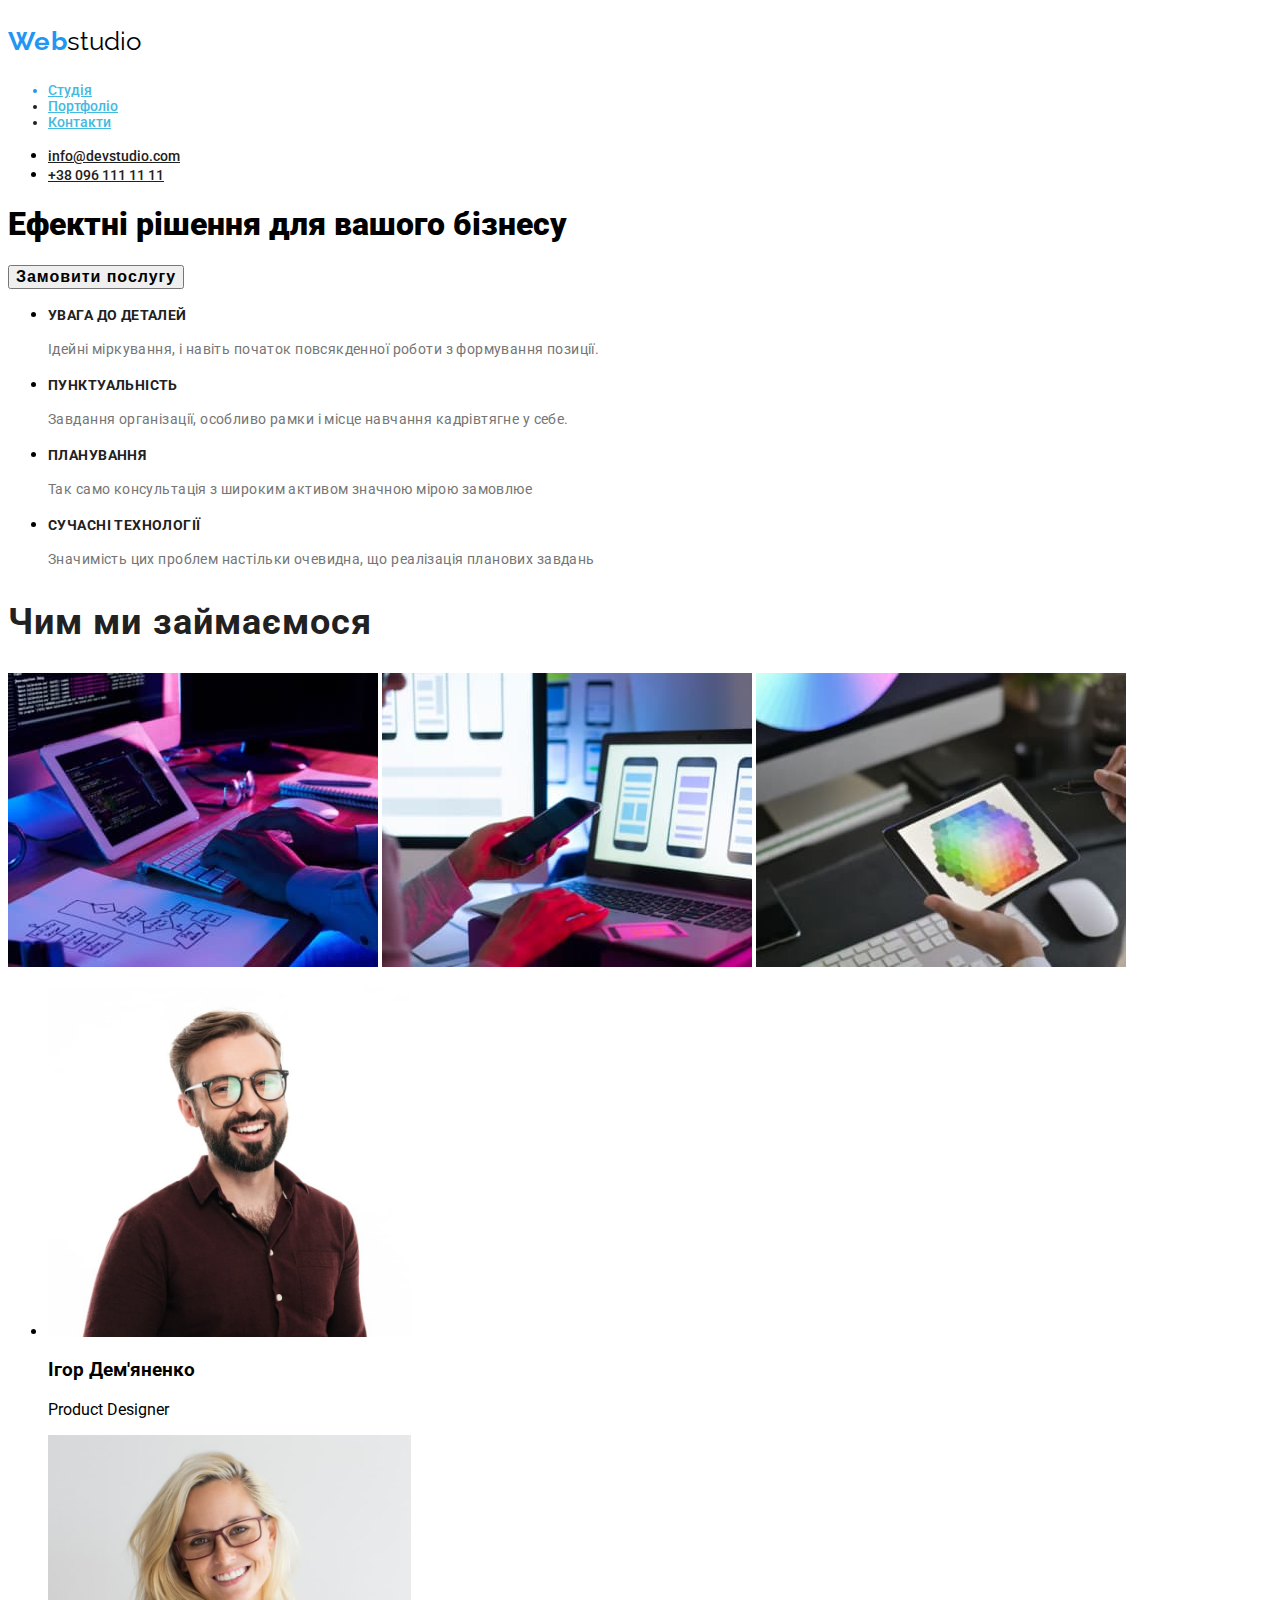
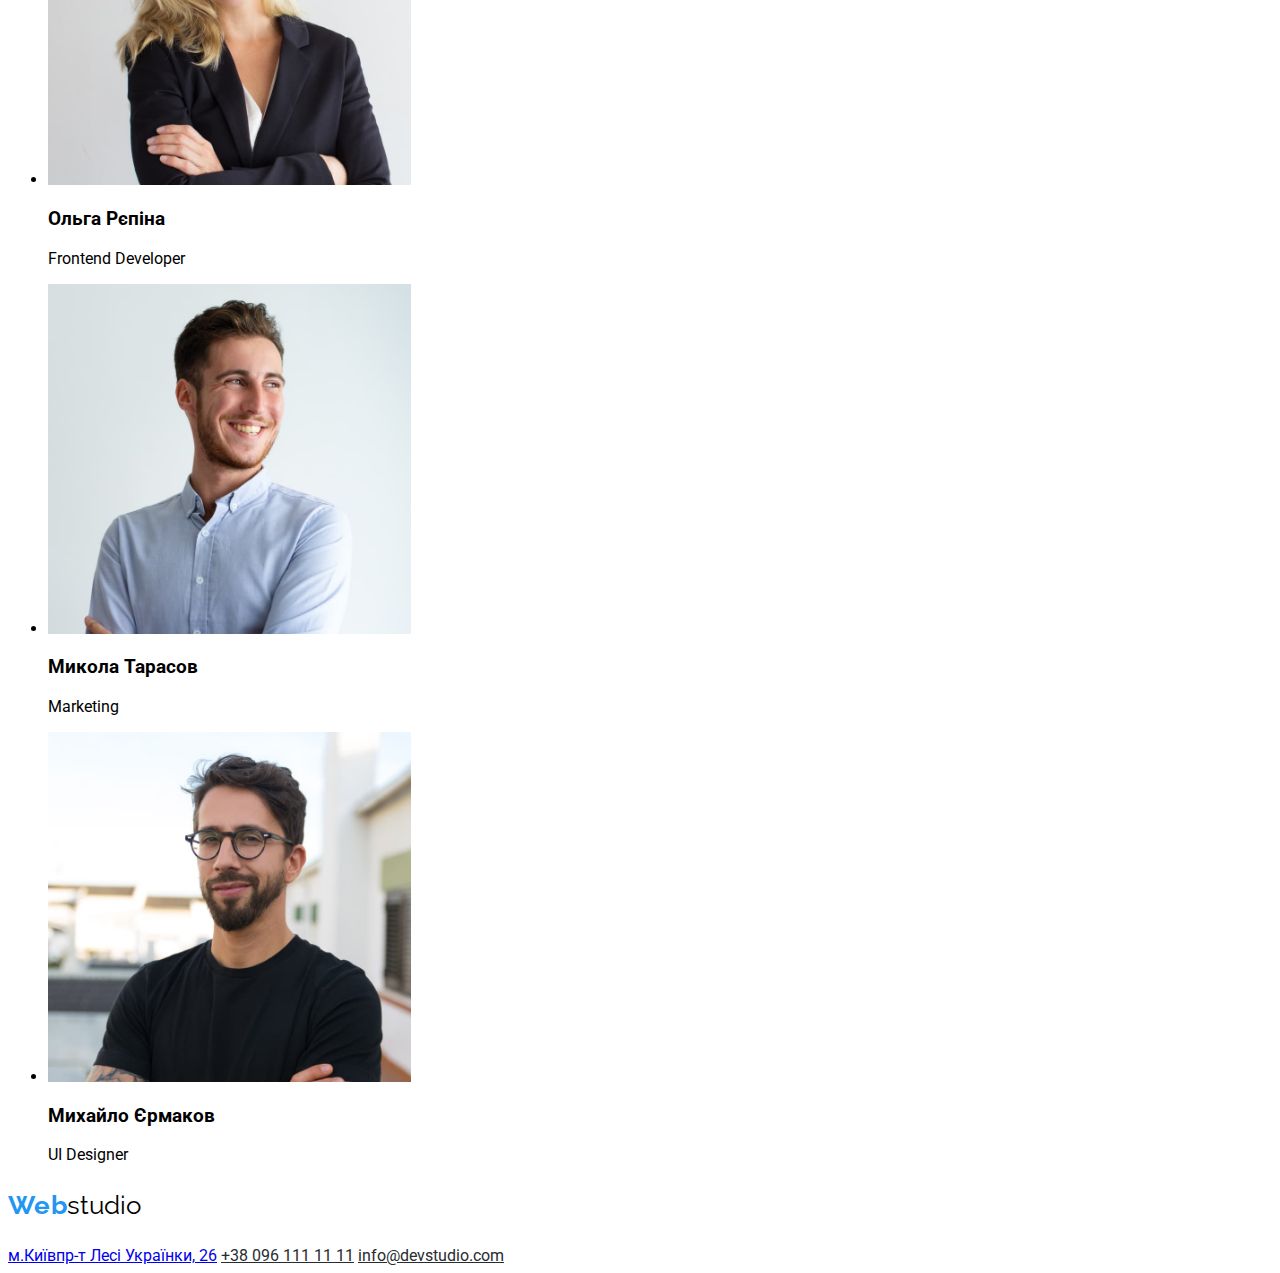
==== commit e78a28b2: "add" ====
--- a/index.html
+++ b/index.html
@@ -28,54 +28,52 @@
         <button class="section-button" type="button">Замовити послугу</button>
     </section>
     <section>
-      <ul>
-        <li>
-            <h3 class="list-title"> Увага до деталей</h3>
-            <p class="list-info">Ідейні міркування, і навіть початок повсякденної роботи з формування позиції.</p>
+       <ul class="advantages-list">
+        <li class="advantages-item">
+            <h3 class="advantages-title"> Увага до деталей</h3>
+            <p class="advantages-info">Ідейні міркування, і навіть початок повсякденної роботи з формування позиції.</p>
         </li>
-        <li>
-            <h3 class="list-title">Пунктуальність</h3>
-            <p class="list-info">Завдання організації, особливо рамки і місце навчання кадрівтягне у себе.</p>
+        <li class="advantages-item">
+            <h3 class="advantages-title">Пунктуальність</h3>
+            <p class="advantages-info">Завдання організації, особливо рамки і місце навчання кадрівтягне у себе.</p>
         </li>
-        <li>
-            <h3 class="list-title">Планування</h3>
-            <p class="list-info">Так само консультація з широким активом значною мірою замовлюе</p>
+        <li class="advantages-item">
+            <h3 class="advantages-title">Планування</h3>
+            <p class="advantages-info">Так само консультація з широким активом значною мірою замовлюе</p>
         </li>
-        <li>
-            <h3 class="list-title">Сучасні технології</h3>
-            <p class="list-info">Значимість цих проблем настільки очевидна, що реалізація планових завдань</p>
+        <li class="advantages-item">
+            <h3 class="advantages-title">Сучасні технології</h3>
+            <p class="advantages-info">Значимість цих проблем настільки очевидна, що реалізація планових завдань</p>
         </li>
       </ul>
     </section>
-    <section>
-        <h2 class="main-section-title">Чим ми займаємося</h2>
-        <ul>        
-            <li><img src="./imeges/coder.jpg" alt="cod"></li>
-            <li><img src="./imeges/disainer1.jpg" alt="Disain1"></li>
-            <li><img src="./imeges/disainer2.jpg" alt="Disain2"></li>
-        </ul>
+    <section class="work">
+            <h2 class="work-title">Чим ми займаємося</h2>
+            <img class="work-img" src="./imeges/coder.jpg" alt="cod">
+            <img class="work-img" src="./imeges/disainer1.jpg" alt="Disain1">
+            <img class="work-img" src="./imeges/disainer2.jpg" alt="Disain2">
     </section>
-    <section>
-        <ul>
+    <section class="workers">
+        <ul class="workers-list">
             <li>
                 <img src="./imeges/worker_img1.jpg" height="350" alt="Ігор Дем'яненко">
-                <h3 class="section-list-title">Ігор Дем'яненко</h3>
-                <p class="section-list-info">Product Designer</p>
+                <h3 class="workers-list-title">Ігор Дем'яненко</h3>
+                <p class="workers-list-info">Product Designer</p>
             </li>
             <li>
                 <img src="./imeges/worker_img2.jpg" height="350" alt="Ольга Рєпіна">
-                <h3 class="section-list-title">Ольга Рєпіна</h3>
-                <p class="section-list-info">Frontend Developer</p>
+                <h3 class="workers-list-title">Ольга Рєпіна</h3>
+                <p class="workers-list-info">Frontend Developer</p>
             </li>
             <li>
                 <img src="./imeges/worker_img3.jpg" height="350" alt="Микола Тарасов">
-                <h3 class="section-list-title">Микола Тарасов</h3>
-                <p class="section-list-info">Marketing</p>
+                <h3 class="workers-list-title">Микола Тарасов</h3>
+                <p class="workers-list-info">Marketing</p>
             </li>
             <li>
                 <img src="./imeges/worker_img4.jpg" height="350" alt="Михайло Єрмаков">
-                <h3 class="section-list-title">Михайло Єрмаков</h3>
-                <p class="section-list-info">UI Designer</p>
+                <h3 class="workers-list-title">Михайло Єрмаков</h3>
+                <p class="workers-list-info">UI Designer</p>
             </li>
         </ul>
     </section>
--- a/css/style.css
+++ b/css/style.css
@@ -26,13 +26,13 @@
 font-weight: 700;
 letter-spacing: 0.96px;
 }
-.list-title {
+.advantages-title {
     color: #212121;
 font-size: 14px;
 letter-spacing: 0.42px;
 text-transform: uppercase;
 }
-.list-info {
+.advantages-info {
     color: #757575;
 font-size: 14px;
 line-height: 24px; /* 171.429% */
@@ -59,7 +59,7 @@
 font-size: 14px;
 font-weight: 500;
 }
-.main-section-title {
+.work-title {
     color: #212121;
 font-size: 36px;
 letter-spacing: 1.08px;
